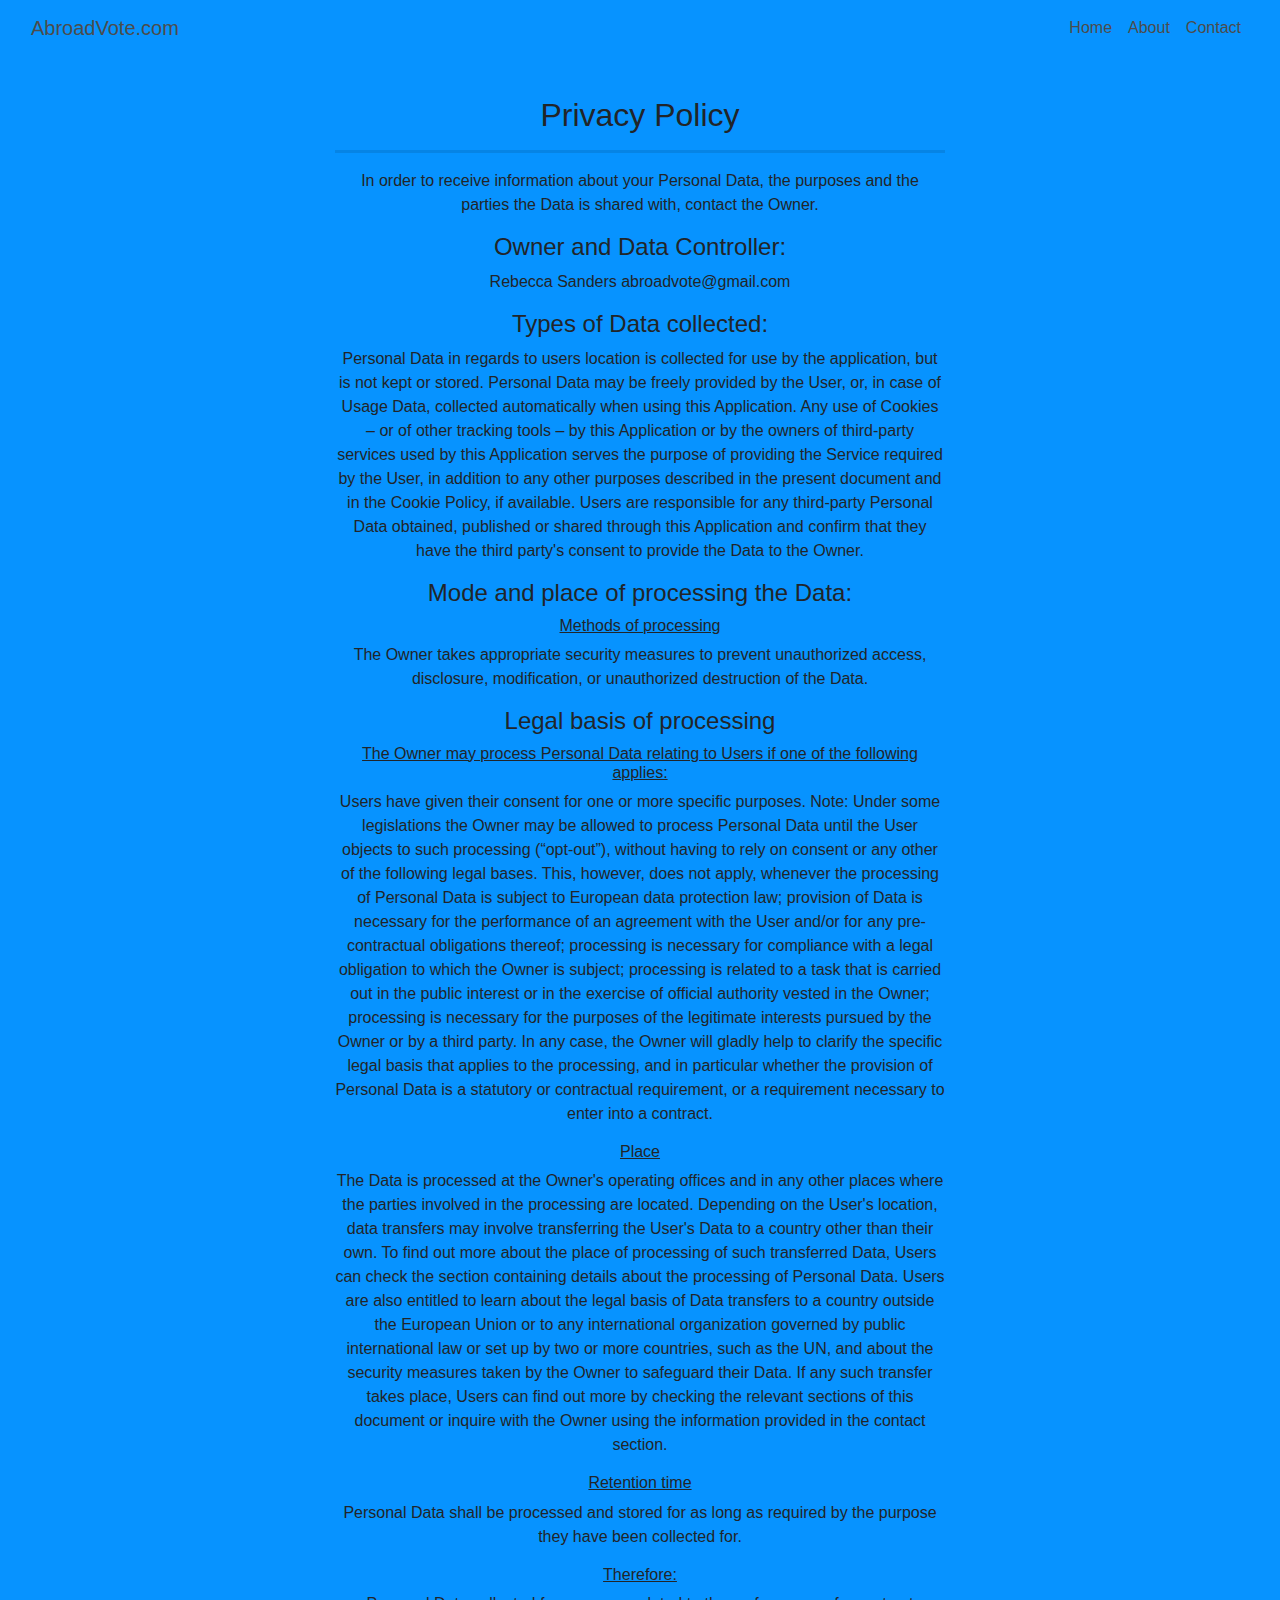
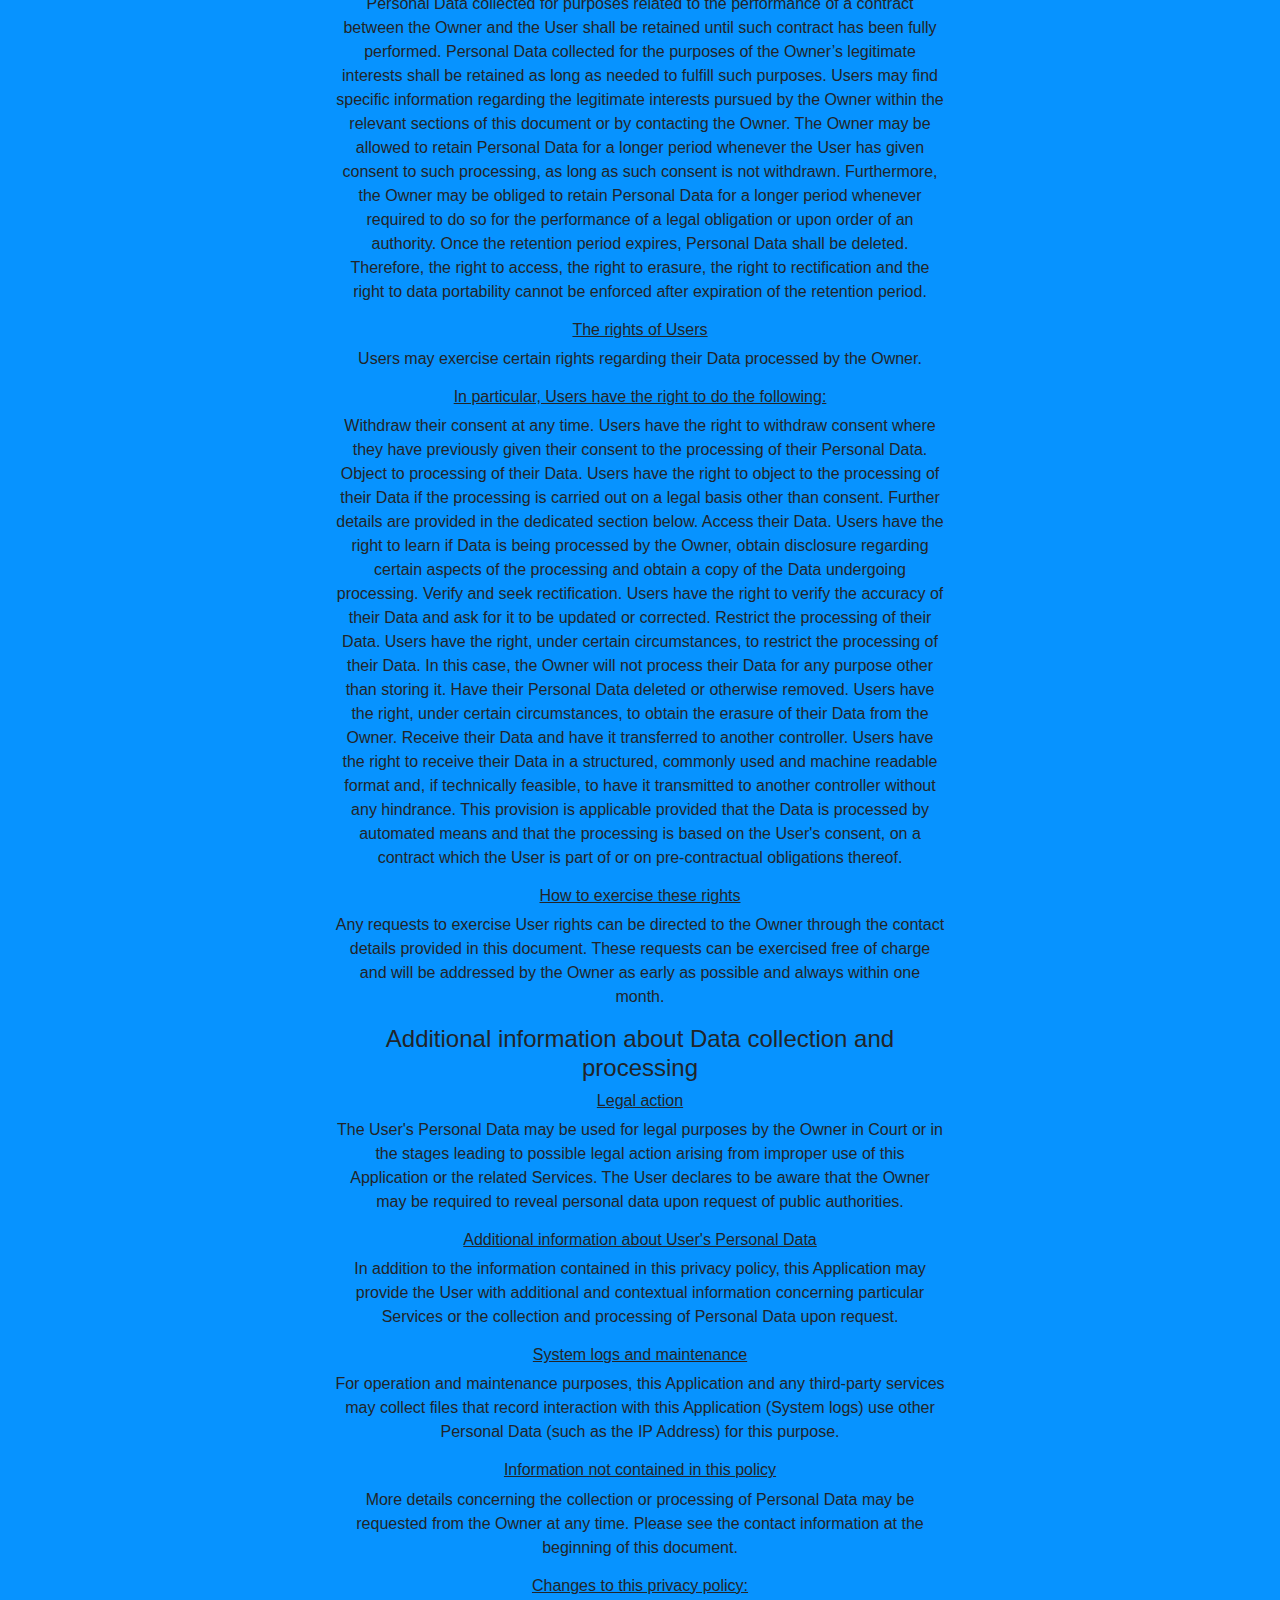
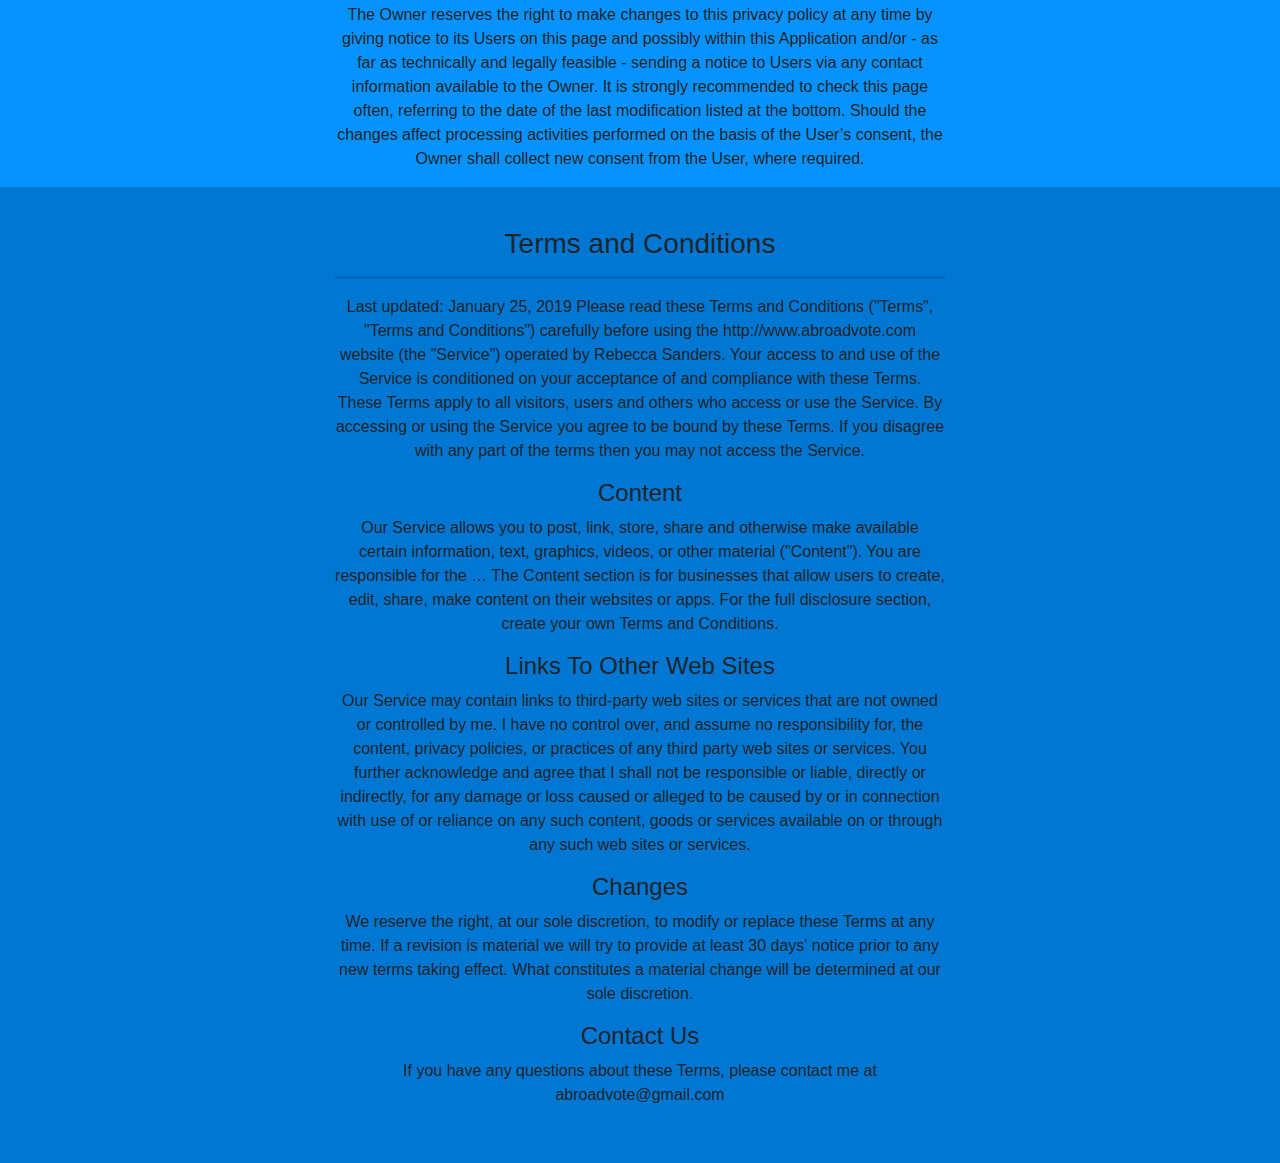
==== pp.html @ 9d8c4239 "Add files via upload" ====
<!DOCTYPE html>
<html>
	<head>
		<title>Abroad-Vote</title>

		<meta charset="utf-8">
		<meta name="viewport" content="width=device-width, initial-scale=1">
		<link rel="stylesheet" href="https://maxcdn.bootstrapcdn.com/bootstrap/4.1.0/css/bootstrap.min.css">
		<script src="https://ajax.googleapis.com/ajax/libs/jquery/3.3.1/jquery.min.js"></script>
		<script src="https://cdnjs.cloudflare.com/ajax/libs/popper.js/1.14.0/umd/popper.min.js"></script>
		<script src="https://maxcdn.bootstrapcdn.com/bootstrap/4.1.0/js/bootstrap.min.js"></script>
		<link href="https://cdnjs.cloudflare.com/ajax/libs/font-awesome/4.7.0/css/font-awesome.css" type="text/css" rel="stylesheet">
		<link rel="stylesheet" type="text/css" href="av.css"/>
		<script src="app.js"></script>
	</head>

<body>

<div class="container-fluid" id="head">

<nav class="navbar navbar-expand-lg" id="topper">
  <a class="navbar-brand" href="#">AbroadVote.com</a>
  <ul class="navbar-nav ml-auto">
  	<li class="nav-item active">
      <a href="av.html" class="nav-link">Home</a>
    </li>
    <li class="nav-item">
      <a href="#av.html" class="nav-link">About</a>
    </li>
    <li class="nav-item">
      <a href="#av.html" class="nav-link">Contact</a>
    </li>
  </ul>
</nav>
</div>

<div class="container-fluid" id="row1">
	<div class="row">

		<div class="col-sm-3 text-center">
		</div>
		<div class="col-sm-6 text-center">
			<div id="privacyPolicy">
				<h2>Privacy Policy </h2>
				<hr>
<p>
In order to receive information about your Personal Data, the purposes and the parties the Data is shared with, contact the Owner.
</p>
<h4>Owner and Data Controller:</h4>
<p>
Rebecca Sanders
abroadvote@gmail.com
</p>
<h4>Types of Data collected:</h4>
<p>
Personal Data in regards to users location is collected for use by the application, but is not kept or stored.

Personal Data may be freely provided by the User, or, in case of Usage Data, collected automatically when using this Application.

Any use of Cookies – or of other tracking tools – by this Application or by the owners of third-party services used by this Application serves the purpose of providing the Service required by the User, in addition to any other purposes described in the present document and in the Cookie Policy, if available.

Users are responsible for any third-party Personal Data obtained, published or shared through this Application and confirm that they have the third party's consent to provide the Data to the Owner.
</p>
<h4>Mode and place of processing the Data:</h4>

<h6>Methods of processing</h6>
<p>
The Owner takes appropriate security measures to prevent unauthorized access, disclosure, modification, or unauthorized destruction of the Data.
</p>
<h4>Legal basis of processing</h4>

<h6>The Owner may process Personal Data relating to Users if one of the following applies:</h6>
<p>
Users have given their consent for one or more specific purposes. Note: Under some legislations the Owner may be allowed to process Personal Data until the User objects to such processing (“opt-out”), without having to rely on consent or any other of the following legal bases. This, however, does not apply, whenever the processing of Personal Data is subject to European data protection law; provision of Data is necessary for the performance of an agreement with the User and/or for any pre-contractual obligations thereof; processing is necessary for compliance with a legal obligation to which the Owner is subject; processing is related to a task that is carried out in the public interest or in the exercise of official authority vested in the Owner; processing is necessary for the purposes of the legitimate interests pursued by the Owner or by a third party.

In any case, the Owner will gladly help to clarify the specific legal basis that applies to the processing, and in particular whether the provision of Personal Data is a statutory or contractual requirement, or a requirement necessary to enter into a contract.
</p>
<h6>Place</h6>
<p>
The Data is processed at the Owner's operating offices and in any other places where the parties involved in the processing are located.

Depending on the User's location, data transfers may involve transferring the User's Data to a country other than their own. To find out more about the place of processing of such transferred Data, Users can check the section containing details about the processing of Personal Data.

Users are also entitled to learn about the legal basis of Data transfers to a country outside the European Union or to any international organization governed by public international law or set up by two or more countries, such as the UN, and about the security measures taken by the Owner to safeguard their Data.

If any such transfer takes place, Users can find out more by checking the relevant sections of this document or inquire with the Owner using the information provided in the contact section.
</p>
<h6>Retention time</h6>
<p>
Personal Data shall be processed and stored for as long as required by the purpose they have been collected for.
</p>
<h6>Therefore:</h6>
<p>
Personal Data collected for purposes related to the performance of a contract between the Owner and the User shall be retained until such contract has been fully performed.

Personal Data collected for the purposes of the Owner’s legitimate interests shall be retained as long as needed to fulfill such purposes. Users may find specific information regarding the legitimate interests pursued by the Owner within the relevant sections of this document or by contacting the Owner.

The Owner may be allowed to retain Personal Data for a longer period whenever the User has given consent to such processing, as long as such consent is not withdrawn. Furthermore, the Owner may be obliged to retain Personal Data for a longer period whenever required to do so for the performance of a legal obligation or upon order of an authority.

Once the retention period expires, Personal Data shall be deleted. Therefore, the right to access, the right to erasure, the right to rectification and the right to data portability cannot be enforced after expiration of the retention period.
</p>
<h6>The rights of Users</h6>
<p>
Users may exercise certain rights regarding their Data processed by the Owner.
</p>
<h6>In particular, Users have the right to do the following:</h6>
<p>
Withdraw their consent at any time. Users have the right to withdraw consent where they have previously given their consent to the processing of their Personal Data.
Object to processing of their Data. Users have the right to object to the processing of their Data if the processing is carried out on a legal basis other than consent. Further details are provided in the dedicated section below.

Access their Data. Users have the right to learn if Data is being processed by the Owner, obtain disclosure regarding certain aspects of the processing and obtain a copy of the Data undergoing processing.
Verify and seek rectification. Users have the right to verify the accuracy of their Data and ask for it to be updated or corrected.

Restrict the processing of their Data. Users have the right, under certain circumstances, to restrict the processing of their Data. In this case, the Owner will not process their Data for any purpose other than storing it.

Have their Personal Data deleted or otherwise removed. Users have the right, under certain circumstances, to obtain the erasure of their Data from the Owner.

Receive their Data and have it transferred to another controller. Users have the right to receive their Data in a structured, commonly used and machine readable format and, if technically feasible, to have it transmitted to another controller without any hindrance. This provision is applicable provided that the Data is processed by automated means and that the processing is based on the User's consent, on a contract which the User is part of or on pre-contractual obligations thereof.
</p>
<h6>How to exercise these rights</h6>
<p>
Any requests to exercise User rights can be directed to the Owner through the contact details provided in this document. These requests can be exercised free of charge and will be addressed by the Owner as early as possible and always within one month.
</p>
<h4>Additional information about Data collection and processing</h4>
<h6>Legal action</h6>
<p>
The User's Personal Data may be used for legal purposes by the Owner in Court or in the stages leading to possible legal action arising from improper use of this Application or the related Services.
The User declares to be aware that the Owner may be required to reveal personal data upon request of public authorities.
</p>
<h6>Additional information about User's Personal Data</h6>
<p>
In addition to the information contained in this privacy policy, this Application may provide the User with additional and contextual information concerning particular Services or the collection and processing of Personal Data upon request.
</p>
<h6>System logs and maintenance</h6>
<p>
For operation and maintenance purposes, this Application and any third-party services may collect files that record interaction with this Application (System logs) use other Personal Data (such as the IP Address) for this purpose.
</p>
<h6>Information not contained in this policy</h6>
<p>
More details concerning the collection or processing of Personal Data may be requested from the Owner at any time. Please see the contact information at the beginning of this document.
</p>
<h6>Changes to this privacy policy:</h6>
<p>
The Owner reserves the right to make changes to this privacy policy at any time by giving notice to its Users on this page and possibly within this Application and/or - as far as technically and legally feasible - sending a notice to Users via any contact information available to the Owner. It is strongly recommended to check this page often, referring to the date of the last modification listed at the bottom. 
Should the changes affect processing activities performed on the basis of the User’s consent, the Owner shall collect new consent from the User, where required.
</p>
				</p>
			</div>
		</div>

		<div class="col-sm-3 text-center">
		</div>

	</div>
</div>
<div class="container-fluid" id="row2">
	<div class="row">

		<div class="col-sm-3 text-center">
		</div>
		<div class="col-sm-6 text-center">
			<div id="terms">
				<h3>Terms and Conditions </h3>
				<hr>
				<p>
Last updated: January 25, 2019

Please read these Terms and Conditions ("Terms", "Terms and Conditions") carefully before using the http://www.abroadvote.com website (the "Service") operated by Rebecca Sanders.

Your access to and use of the Service is conditioned on your acceptance of and compliance with these Terms. These Terms apply to all visitors, users and others who access or use the Service.

By accessing or using the Service you agree to be bound by these Terms. If you disagree with any part of the terms then you may not access the Service.
</p>

<h4>Content</h4>
<p>
Our Service allows you to post, link, store, share and otherwise make available certain information, text, graphics, videos, or other material ("Content"). You are responsible for the …

The Content section is for businesses that allow users to create, edit, share, make content on their websites or apps. For the full disclosure section, create your own Terms and Conditions.
</p>
<h4>Links To Other Web Sites</h4>
<p>
Our Service may contain links to third-party web sites or services that are not owned or controlled by me.

I have no control over, and assume no responsibility for, the content, privacy policies, or practices of any third party web sites or services. You further acknowledge and agree that I shall not be responsible or liable, directly or indirectly, for any damage or loss caused or alleged to be caused by or in connection with use of or reliance on any such content, goods or services available on or through any such web sites or services.
</p>
<h4>Changes</h4>
<p>
We reserve the right, at our sole discretion, to modify or replace these Terms at any time. If a revision is material we will try to provide at least 30 days' notice prior to any new terms taking effect. What constitutes a material change will be determined at our sole discretion.
</p>
<h4>Contact Us</h4>
<p>
If you have any questions about these Terms, please contact me at abroadvote@gmail.com
</p>
			</div>
		</div>

		<div class="col-sm-3 text-center">
		</div>

	</div>
</div>


</body>
</html>
---- av.css ----
#stripe-box {
	background-image: repeating-linear-gradient(
		45deg,
		#FF4900,
		#FF4900 20px,
		#FCFDFD 20px,
		#FCFDFD 40px,
		#0793FF 40px,
		#0793FF 60px,
		#FCFDFD 60px, 
		#FCFDFD 80px
	);
	border-width: 10px;
	border-radius: 0px;
	margin-top: 20px;
	margin-bottom: 40px;
	width: 100%;
	height: 100%;
	box-shadow: 10px 10px 5px grey;
	position: relative;

}

#cardBody{
}

#address-box {
	position: relative;
	/*height: 560px;*/
	background: #FCFDFD;
	border-radius: 0px;
	border-color: #FCFDFD;
}

#footer {
	color: #4c4c4c;
	text-align: center;
	/*background: #E9F3F8;*/
}

#middle{
	color:black;
	/*height: 100vh;*/
	background: #0793FF;
	position: relative;
	padding-top: 40px;
	padding-bottom: 40px;
}

p a {
	color: #4c4c4c;
}

hr{
	border-width: 3px;
}

#bottom {
	background: #0077D3;
	color: black;
	/*height: 100vh;*/
	text-align: center;
	/*background: #E9F3F8;*/
	padding-top: 40px;
	padding-bottom: 40px;
}

#topper{
	color: #4c4c4c;
	/*background: #E9F3F8;*/
	font-family: "Trebuchet MS", Helvetica, sans-serif;
}

.navbar-brand {
	color: #4c4c4c;
}

.nav-link{
	color: #4c4c4c;
}

#background {
	background-image: url("map.jpg");
	background-size: cover;
	/*background: #E9F3F8;*/
	height: 100vh;
	min-height: 800px;
}

/*chat box*/

#messagingContainer { 
	margin-top: 20px;
	/*padding-left: 50px;
	padding-right: 50px;*/
	max-width: 100%;
	/*height: 370px;*/
	min-height: 350px;
	max-height: 370px;
	/*overflow: scroll;*/
	position: relative;
	/*border: 1px solid red;*/
	width: 100%;

}

#chatbox {
	overflow: none;
	position: relative;
	width: 100%
}

#scrollWindow{
	height: 310px;
	overflow: auto;
	position: absolute;
}

#messageResponseTable {
	/*border: 1px solid black;*/
	width: 100%;
	max-height: 310px;
	/*position: relative;*/
}

/* bot messages*/

 .received_withd_msg p {
  background: #ebebeb none repeat scroll 0 0;
  border-radius: 3px;
  color: #646464;
  font-size: 18px;
  padding: 5px 10px 5px 12px;
  max-width: 70%;
  margin-top: 10px; 
  margin-bottom: 5px;
  float: left;
}

/* user message*/

.sent_msg p {
  background: #0793FF none repeat scroll 0 0;
  border-radius: 3px;
  font-size: 18px;
  margin-top: 5px; 
  margin-bottom: 10px;
  color: #fff;
  padding: 5px 10px 5px 12px;
  max-width: 70%;
  text-align: right;
  float: right;
}

/* submit box*/

#bottomBox{
	position: absolute;
	bottom: 0;
	left: 0;
	width: 100%;
}

#input_msg_write input {
  background: rgba(0, 0, 0, 0) none repeat scroll 0 0;
  border: medium none;
  color: #4c4c4c;
  font-size: 18px;
  min-height: 48px;
  padding-left: 5px;
  width: 100%;
}

.type_msg {
	border: 1px solid #c4c4c4;
	border-radius: 5px;
	/*position: absolute;
	bottom: 0;*/
	width: 100%;
	align-content: center;
}

.msg_send_btn {
  background: #0793FF none repeat scroll 0 0;
  border: medium none;
  border-radius: 50%;
  color: #fff;
  cursor: pointer;
  font-size: 20px;
  height: 33px;
  position: absolute;
  padding-right: 5px;
  right: 0;
  top: 11px;
  width: 33px;
}

#row1{
	background:  #0793FF;
	padding-top: 40px;
}

#row2 {
	padding-top: 40px;
	padding-bottom: 40px;
	background:  #0077D3;
}

#head{
	background:  #0793FF;
}

#contact{
	margin-bottom: 40px;
}

h6 {
	text-decoration: underline;
}
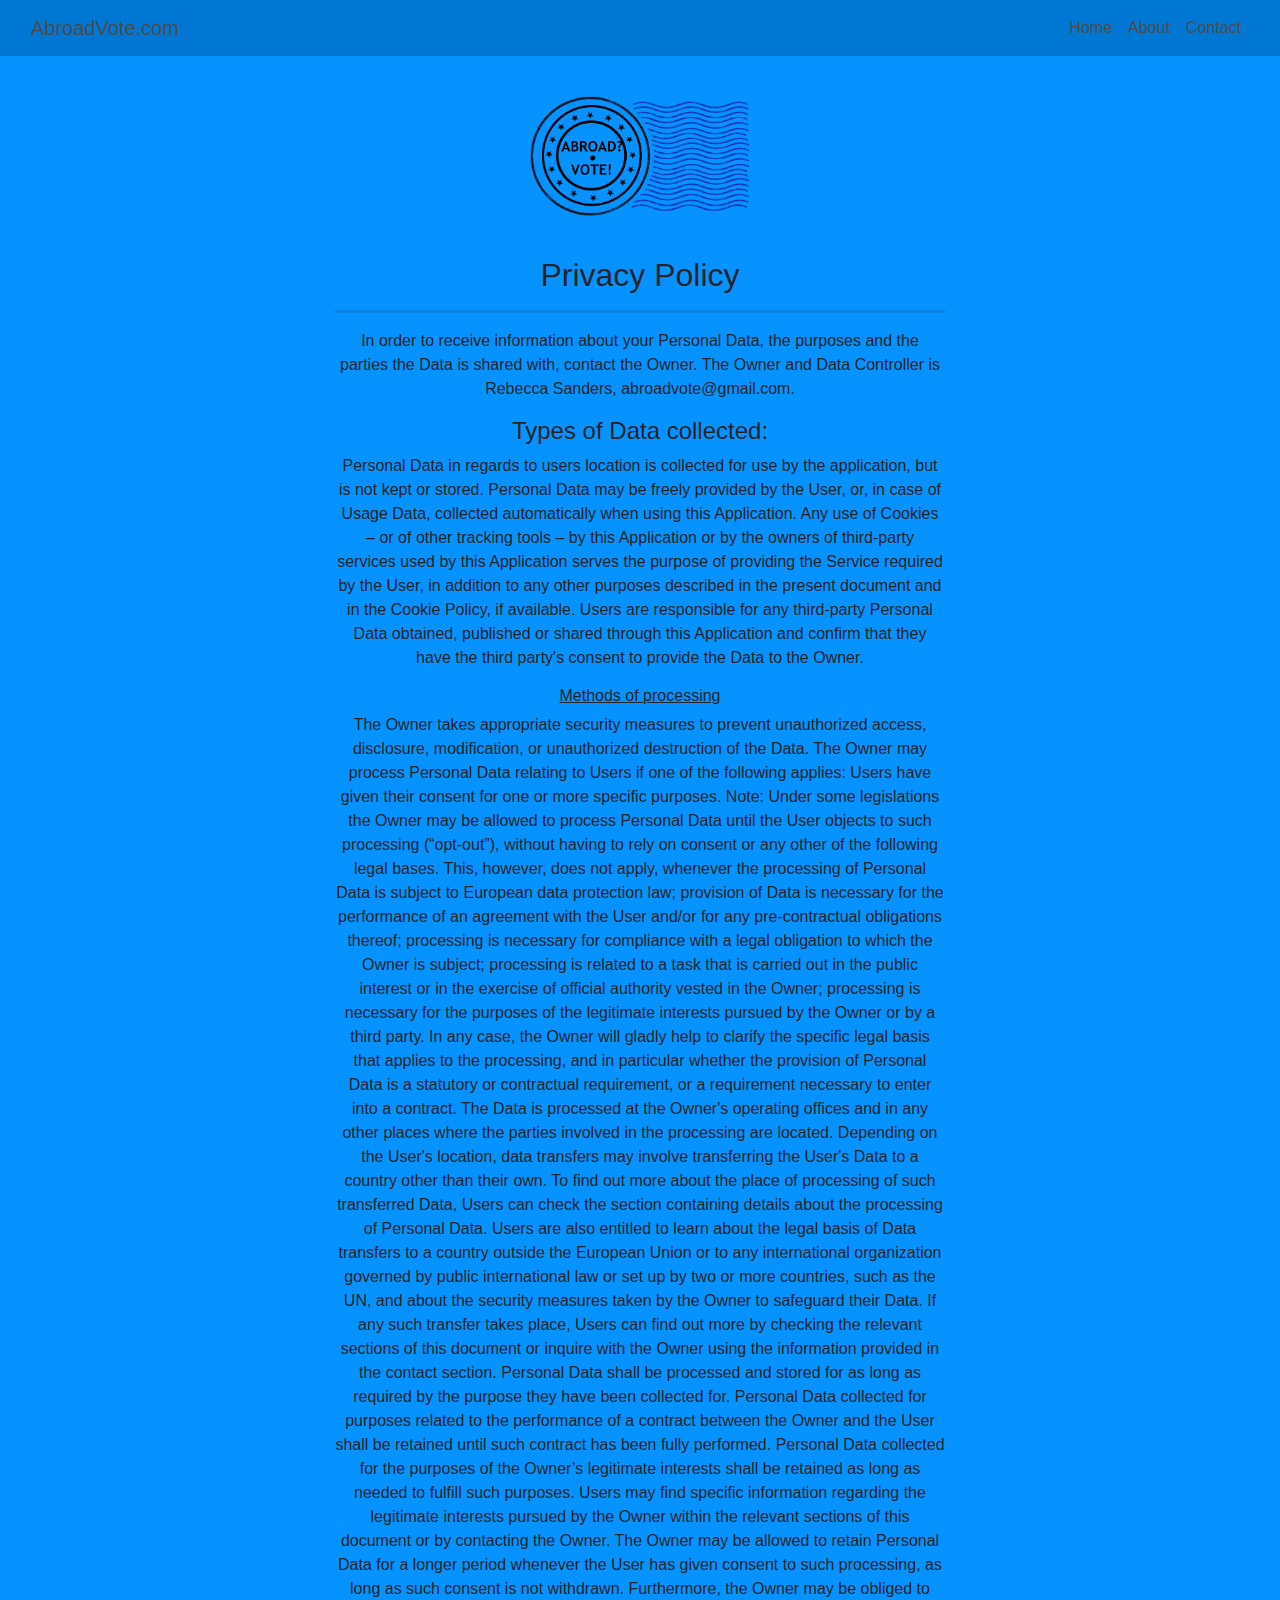
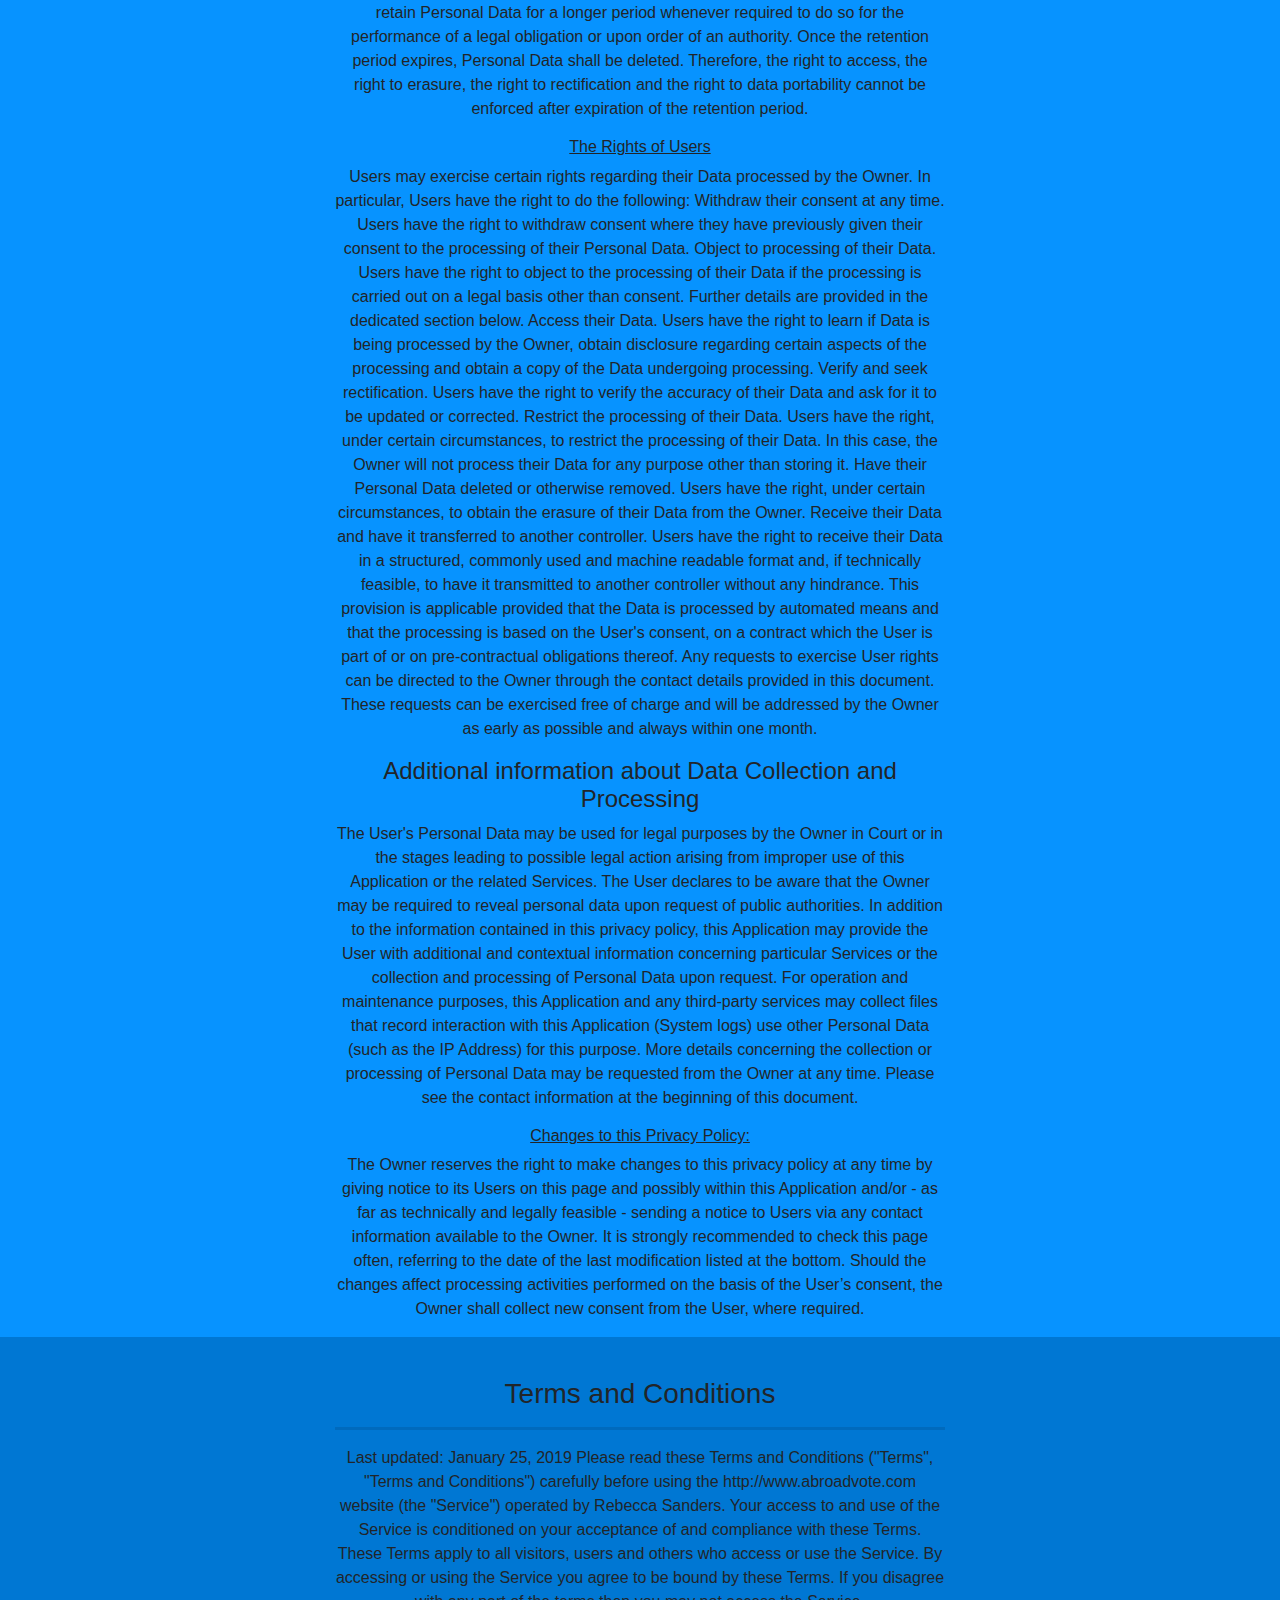
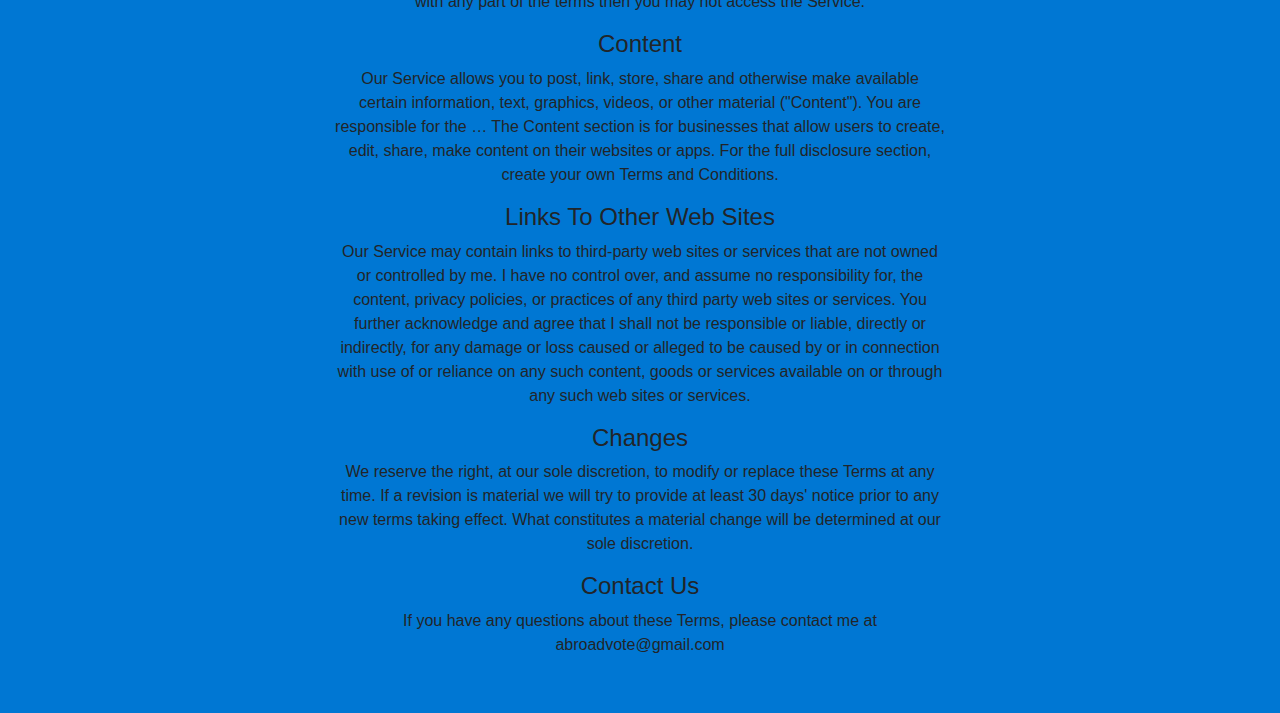
==== commit 0b734eb5: "changes to pp format" ====
--- a/pp.html
+++ b/pp.html
@@ -38,18 +38,17 @@
 	<div class="row">
 
 		<div class="col-sm-3 text-center">
+		
 		</div>
 		<div class="col-sm-6 text-center">
+			<div id="pplogo">
+			<img src="stamplogocopy.png" alt="Abroad-Vote logo" width="220" height="120" id="logo">
+			</div>
 			<div id="privacyPolicy">
 				<h2>Privacy Policy </h2>
 				<hr>
 <p>
-In order to receive information about your Personal Data, the purposes and the parties the Data is shared with, contact the Owner.
-</p>
-<h4>Owner and Data Controller:</h4>
-<p>
-Rebecca Sanders
-abroadvote@gmail.com
+In order to receive information about your Personal Data, the purposes and the parties the Data is shared with, contact the Owner. The Owner and Data Controller is Rebecca Sanders, abroadvote@gmail.com. 
 </p>
 <h4>Types of Data collected:</h4>
 <p>
@@ -61,22 +60,12 @@
 
 Users are responsible for any third-party Personal Data obtained, published or shared through this Application and confirm that they have the third party's consent to provide the Data to the Owner.
 </p>
-<h4>Mode and place of processing the Data:</h4>
-
 <h6>Methods of processing</h6>
 <p>
-The Owner takes appropriate security measures to prevent unauthorized access, disclosure, modification, or unauthorized destruction of the Data.
-</p>
-<h4>Legal basis of processing</h4>
-
-<h6>The Owner may process Personal Data relating to Users if one of the following applies:</h6>
-<p>
-Users have given their consent for one or more specific purposes. Note: Under some legislations the Owner may be allowed to process Personal Data until the User objects to such processing (“opt-out”), without having to rely on consent or any other of the following legal bases. This, however, does not apply, whenever the processing of Personal Data is subject to European data protection law; provision of Data is necessary for the performance of an agreement with the User and/or for any pre-contractual obligations thereof; processing is necessary for compliance with a legal obligation to which the Owner is subject; processing is related to a task that is carried out in the public interest or in the exercise of official authority vested in the Owner; processing is necessary for the purposes of the legitimate interests pursued by the Owner or by a third party.
+The Owner takes appropriate security measures to prevent unauthorized access, disclosure, modification, or unauthorized destruction of the Data. The Owner may process Personal Data relating to Users if one of the following applies: Users have given their consent for one or more specific purposes. Note: Under some legislations the Owner may be allowed to process Personal Data until the User objects to such processing (“opt-out”), without having to rely on consent or any other of the following legal bases. This, however, does not apply, whenever the processing of Personal Data is subject to European data protection law; provision of Data is necessary for the performance of an agreement with the User and/or for any pre-contractual obligations thereof; processing is necessary for compliance with a legal obligation to which the Owner is subject; processing is related to a task that is carried out in the public interest or in the exercise of official authority vested in the Owner; processing is necessary for the purposes of the legitimate interests pursued by the Owner or by a third party.
 
 In any case, the Owner will gladly help to clarify the specific legal basis that applies to the processing, and in particular whether the provision of Personal Data is a statutory or contractual requirement, or a requirement necessary to enter into a contract.
-</p>
-<h6>Place</h6>
-<p>
+
 The Data is processed at the Owner's operating offices and in any other places where the parties involved in the processing are located.
 
 Depending on the User's location, data transfers may involve transferring the User's Data to a country other than their own. To find out more about the place of processing of such transferred Data, Users can check the section containing details about the processing of Personal Data.
@@ -84,13 +73,9 @@
 Users are also entitled to learn about the legal basis of Data transfers to a country outside the European Union or to any international organization governed by public international law or set up by two or more countries, such as the UN, and about the security measures taken by the Owner to safeguard their Data.
 
 If any such transfer takes place, Users can find out more by checking the relevant sections of this document or inquire with the Owner using the information provided in the contact section.
-</p>
-<h6>Retention time</h6>
-<p>
+
 Personal Data shall be processed and stored for as long as required by the purpose they have been collected for.
-</p>
-<h6>Therefore:</h6>
-<p>
+
 Personal Data collected for purposes related to the performance of a contract between the Owner and the User shall be retained until such contract has been fully performed.
 
 Personal Data collected for the purposes of the Owner’s legitimate interests shall be retained as long as needed to fulfill such purposes. Users may find specific information regarding the legitimate interests pursued by the Owner within the relevant sections of this document or by contacting the Owner.
@@ -99,13 +84,9 @@
 
 Once the retention period expires, Personal Data shall be deleted. Therefore, the right to access, the right to erasure, the right to rectification and the right to data portability cannot be enforced after expiration of the retention period.
 </p>
-<h6>The rights of Users</h6>
+<h6>The Rights of Users</h6>
 <p>
-Users may exercise certain rights regarding their Data processed by the Owner.
-</p>
-<h6>In particular, Users have the right to do the following:</h6>
-<p>
-Withdraw their consent at any time. Users have the right to withdraw consent where they have previously given their consent to the processing of their Personal Data.
+Users may exercise certain rights regarding their Data processed by the Owner. In particular, Users have the right to do the following: Withdraw their consent at any time. Users have the right to withdraw consent where they have previously given their consent to the processing of their Personal Data.
 Object to processing of their Data. Users have the right to object to the processing of their Data if the processing is carried out on a legal basis other than consent. Further details are provided in the dedicated section below.
 
 Access their Data. Users have the right to learn if Data is being processed by the Owner, obtain disclosure regarding certain aspects of the processing and obtain a copy of the Data undergoing processing.
@@ -116,35 +97,25 @@
 Have their Personal Data deleted or otherwise removed. Users have the right, under certain circumstances, to obtain the erasure of their Data from the Owner.
 
 Receive their Data and have it transferred to another controller. Users have the right to receive their Data in a structured, commonly used and machine readable format and, if technically feasible, to have it transmitted to another controller without any hindrance. This provision is applicable provided that the Data is processed by automated means and that the processing is based on the User's consent, on a contract which the User is part of or on pre-contractual obligations thereof.
-</p>
-<h6>How to exercise these rights</h6>
-<p>
+
 Any requests to exercise User rights can be directed to the Owner through the contact details provided in this document. These requests can be exercised free of charge and will be addressed by the Owner as early as possible and always within one month.
 </p>
-<h4>Additional information about Data collection and processing</h4>
-<h6>Legal action</h6>
+<h4>Additional information about Data Collection and Processing</h4>
 <p>
 The User's Personal Data may be used for legal purposes by the Owner in Court or in the stages leading to possible legal action arising from improper use of this Application or the related Services.
 The User declares to be aware that the Owner may be required to reveal personal data upon request of public authorities.
-</p>
-<h6>Additional information about User's Personal Data</h6>
-<p>
+
 In addition to the information contained in this privacy policy, this Application may provide the User with additional and contextual information concerning particular Services or the collection and processing of Personal Data upon request.
-</p>
-<h6>System logs and maintenance</h6>
-<p>
+
 For operation and maintenance purposes, this Application and any third-party services may collect files that record interaction with this Application (System logs) use other Personal Data (such as the IP Address) for this purpose.
-</p>
-<h6>Information not contained in this policy</h6>
-<p>
+
 More details concerning the collection or processing of Personal Data may be requested from the Owner at any time. Please see the contact information at the beginning of this document.
 </p>
-<h6>Changes to this privacy policy:</h6>
+<h6>Changes to this Privacy Policy:</h6>
 <p>
 The Owner reserves the right to make changes to this privacy policy at any time by giving notice to its Users on this page and possibly within this Application and/or - as far as technically and legally feasible - sending a notice to Users via any contact information available to the Owner. It is strongly recommended to check this page often, referring to the date of the last modification listed at the bottom. 
 Should the changes affect processing activities performed on the basis of the User’s consent, the Owner shall collect new consent from the User, where required.
 </p>
-				</p>
 			</div>
 		</div>
 
--- a/av.css
+++ b/av.css
@@ -21,9 +21,6 @@
 
 }
 
-#cardBody{
-}
-
 #address-box {
 	position: relative;
 	/*height: 560px;*/
@@ -80,7 +77,7 @@
 }
 
 #background {
-	background-image: url("map.jpg");
+	background-image: url("mapcopy2.jpg");
 	background-size: cover;
 	/*background: #E9F3F8;*/
 	height: 100vh;
@@ -94,9 +91,9 @@
 	/*padding-left: 50px;
 	padding-right: 50px;*/
 	max-width: 100%;
-	/*height: 370px;*/
-	min-height: 350px;
-	max-height: 370px;
+	height: 370px;
+	/*min-height: 350px;
+	max-height: 370px;*/
 	/*overflow: scroll;*/
 	position: relative;
 	/*border: 1px solid red;*/
@@ -159,6 +156,7 @@
 	bottom: 0;
 	left: 0;
 	width: 100%;
+	margin-top: 5px;
 }
 
 #input_msg_write input {
@@ -207,7 +205,7 @@
 }
 
 #head{
-	background:  #0793FF;
+	background:  #0077D3;
 }
 
 #contact{
@@ -216,4 +214,8 @@
 
 h6 {
 	text-decoration: underline;
-}+}
+
+#pplogo{
+	margin-bottom: 40px;
+}
